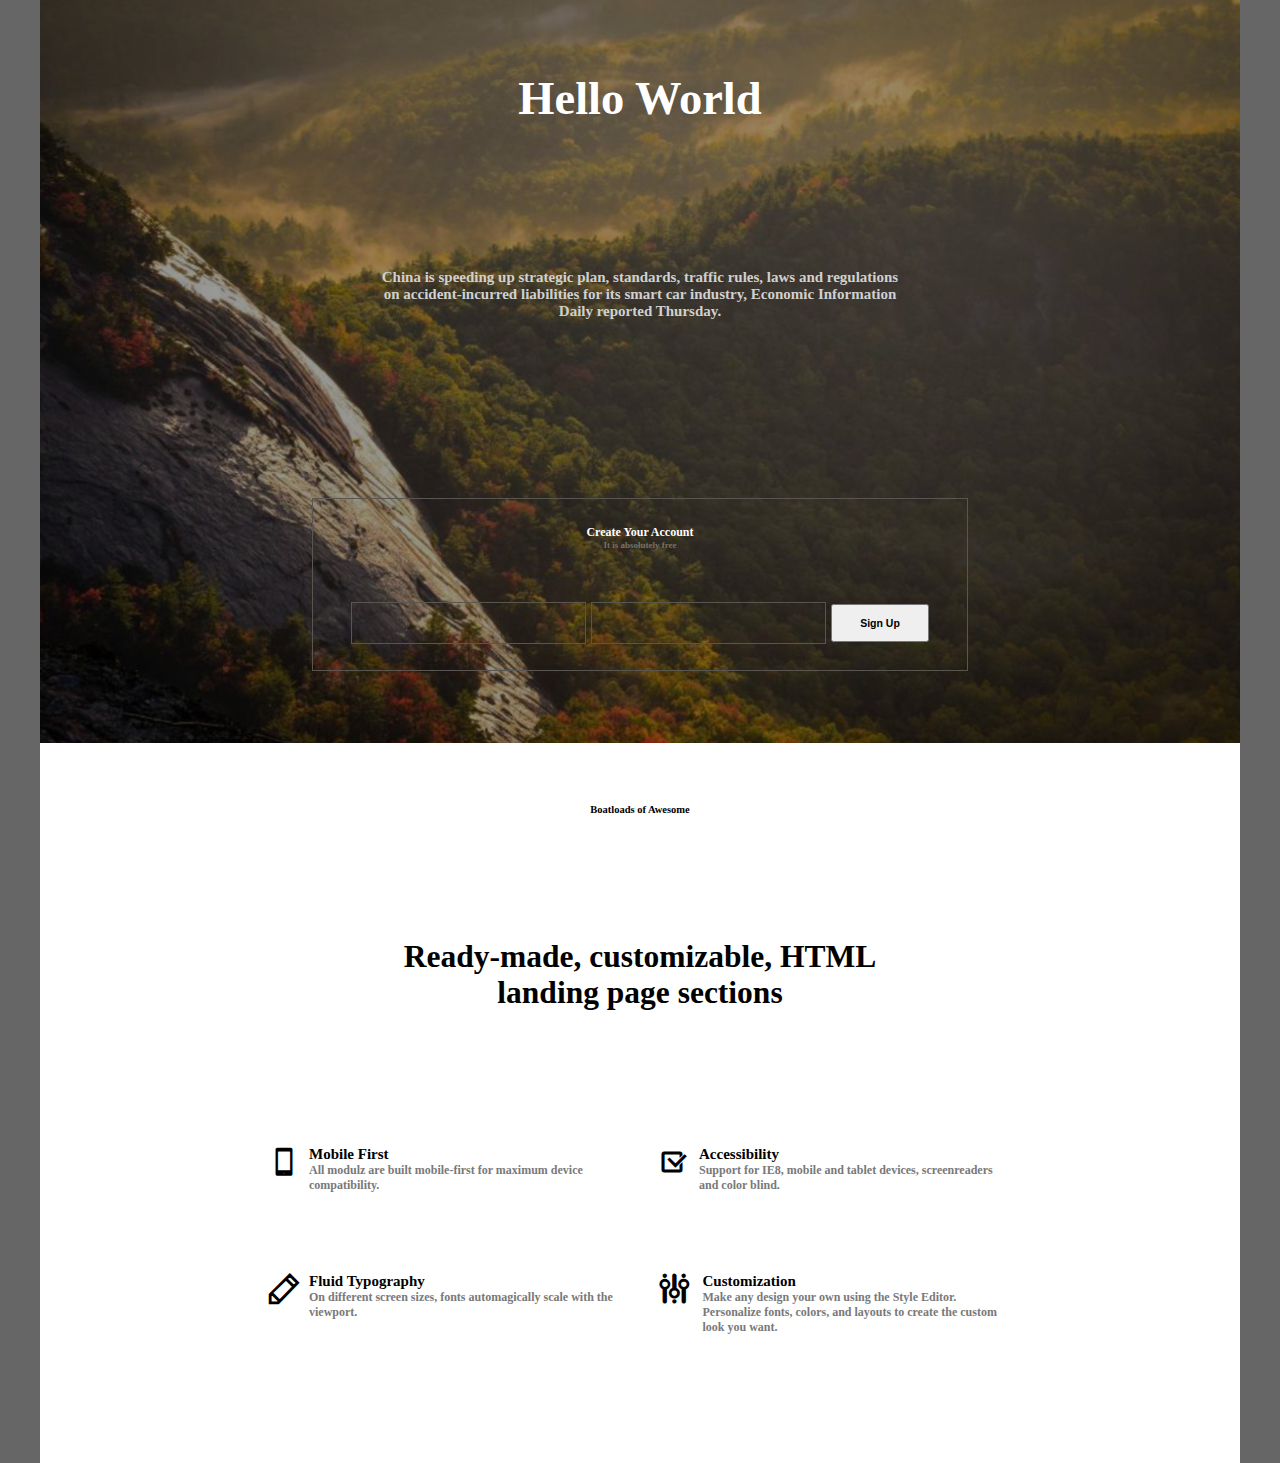
==== index.html @ e40178c2 "完成第二板块" ====
<!DOCTYPE html>
<html lang="en">
  <head>
    <meta charset="UTF-8" />
    <meta name="viewport" content="width=device-width, initial-scale=1.0" />
    <title>Document</title>
    <link rel="stylesheet" href="./css/index.css" />
    <link rel="stylesheet" href="./css/iconfont.css" />
  </head>
  <body>
    <div class="head">
      <img src="./img/head.png" alt="" />
      <section>
        <h4>Hello World</h4>
        <p>
          China is speeding up strategic plan, standards, traffic rules, laws
          and regulations on accident-incurred liabilities for its smart car
          industry, Economic Information Daily reported Thursday.
        </p>
        <div class="account">
          <div class="title">
            <h5>Create Your Account</h5>
            <h6>It is absolutely free</h6>
          </div>
          <form action="">
            <input type="text" />
            <input type="text" />
            <input type="submit" value="Sign Up" />
          </form>
        </div>
      </section>
    </div>
    <div class="show">
      <h4>Boatloads of Awesome</h4>
      <p>Ready-made, customizable, HTML landing page sections</p>
      <div class="bar">
        <div class="box">
          <span class="iconfont icon-iphone"></span>
          <div class="desc">
            <h4>Mobile First</h4>
            <p>
              All modulz are built mobile-first for maximum device
              compatibility.
            </p>
          </div>
        </div>
        <div class="box">
          <span class="iconfont icon-Checksquare"></span>
          <div class="desc">
            <h4>Accessibility</h4>
            <p>
              Support for IE8, mobile and tablet devices, screenreaders and
              color blind.
            </p>
          </div>
        </div>
        <div class="box">
          <span class="iconfont icon-Pencil"></span>
          <div class="desc">
            <h4>Fluid Typography</h4>
            <p>
              On different screen sizes, fonts automagically scale with the
              viewport.
            </p>
          </div>
        </div>
        <div class="box">
          <span class="iconfont icon-settings2"></span>
          <div class="desc">
            <h4>Customization</h4>
            <p>
              Make any design your own using the Style Editor. Personalize
              fonts, colors, and layouts to create the custom look you want.
            </p>
          </div>
        </div>
      </div>
    </div>
  </body>
</html>
---- css/index.css ----
*{
    margin: 0;
    padding: 0;
}
body{
    background-color: #666;
    font-weight: 700;
}
.head{
    position: relative;
    width: 1200px;
    height: 742.5px;
    margin: 0 auto;
}
.head img {
    width: 100%;
    height: 100%;
}
.head::after { 
position: absolute;
content: '';
display: block;
top: 0;
left: 0;
width: 100%;
height: 100%;
background-color: rgba(0,0,0,.4);
} 
.head section{
    z-index: 1;
    position: absolute;
    display: flex;
    width: 100%;
    height: 100%;
    left: 0;
    top: 0;
    flex-direction: column;
    justify-content: space-around;
    align-items: center;
}
.head h4{
    font-size: 46.5px;
    /* font-weight: 300; */
    color: white;
}
.head section p{
    width:  calc(712px*1200/1600);
    height: calc(113px*1200/1600);
    font-size: calc(20px*1200/1600);
    color: #d0d0cf;
    margin: 0 auto;
    text-align: center;
}
.head section .account{
    display: flex;
    width: calc(872px*1200/1600);
    height: calc(228px*1200/1600);
    border: 1px solid #595652;
    flex-direction: column;
    justify-content: space-around;
    align-items: center;
}
.head section .account .title h5{
    /* font-weight: 300; */
    color: #fff;
    font-size: calc(16px*1200/1600);
}
.head section .account .title h6{
    /* font-weight: 300; */
    color: #777368;
    font-size: calc(12px*1200/1600);
    text-align: center;
}
.head section .account form {
    display: flex;
    height: calc(54px*1200/1600);
    width: calc(770px*1200/1600);
    justify-content: space-between;
    align-items: center;
}
.head section .account form input[type="text"]{
    outline: none;
    height: 100%;
    background-color: transparent;
    width: calc(290px*1200/1600);
    border: 1px solid #59554f;
    color:#59554f;
    padding-left: calc(20px*1200/1600);
    font-size: calc(14px*1200/1600);
    font-weight: 700;
}
.head section .account form input[type="text"]:focus{
    color: #fff;
}
.head section .account form input[type="submit"]{
    width: calc(130px*1200/1600);
    height: calc(50px*1200/1600);
    font-size: calc(14px*1200/1600);
    font-weight: 700;
}
.show{
    display: flex;
    width: 1200px;
    height: 720px;
    background-color: #fff;
    margin: 0 auto;
    flex-direction: column;
    justify-content: space-around;
    align-items: center;
}
.show  h4{
    font-size: calc(14px*1200/1600);
}
.show >p{
    width: calc(730px*1200/1600);
    height: calc(110px*1200/1600);
    font-size: calc(42px*1200/1600);
    text-align: center;
}
.show .bar{
    display: flex;
    width: calc(1040px*1200/1600);
    height: calc(340px*1200/1600);
    margin: 0 auto;
    flex-wrap: wrap;
    align-content: flex-end;
}
.show .bar .box{
    display: flex;
    vertical-align: bottom;
    width: 50%;
    height: 50%;
    flex-direction: row;
    justify-content: center;
}
.show .bar .box .iconfont{
    font-size: 30px;
}
.show .bar .box .desc{
    margin-left: 10px;
    width: 80%;
}
.show .bar .box .desc h4{
    font-size: calc(20px*1200/1600);
}
.show .bar .box .desc p{
    font-size: calc(16px*1200/1600);
    color:#797979;
}
---- css/iconfont.css ----
@font-face {font-family: "iconfont";
  src: url('iconfont.eot?t=1606390742501'); /* IE9 */
  src: url('iconfont.eot?t=1606390742501#iefix') format('embedded-opentype'), /* IE6-IE8 */
  url('[data-uri]') format('woff2'),
  url('iconfont.woff?t=1606390742501') format('woff'),
  url('iconfont.ttf?t=1606390742501') format('truetype'), /* chrome, firefox, opera, Safari, Android, iOS 4.2+ */
  url('iconfont.svg?t=1606390742501#iconfont') format('svg'); /* iOS 4.1- */
}

.iconfont {
  font-family: "iconfont" !important;
  font-size: 16px;
  font-style: normal;
  -webkit-font-smoothing: antialiased;
  -moz-osx-font-smoothing: grayscale;
}

.icon-settings2:before {
  content: "\e63f";
}

.icon-iphone:before {
  content: "\e674";
}

.icon-Checksquare:before {
  content: "\e664";
}

.icon-Pencil:before {
  content: "\e658";
}
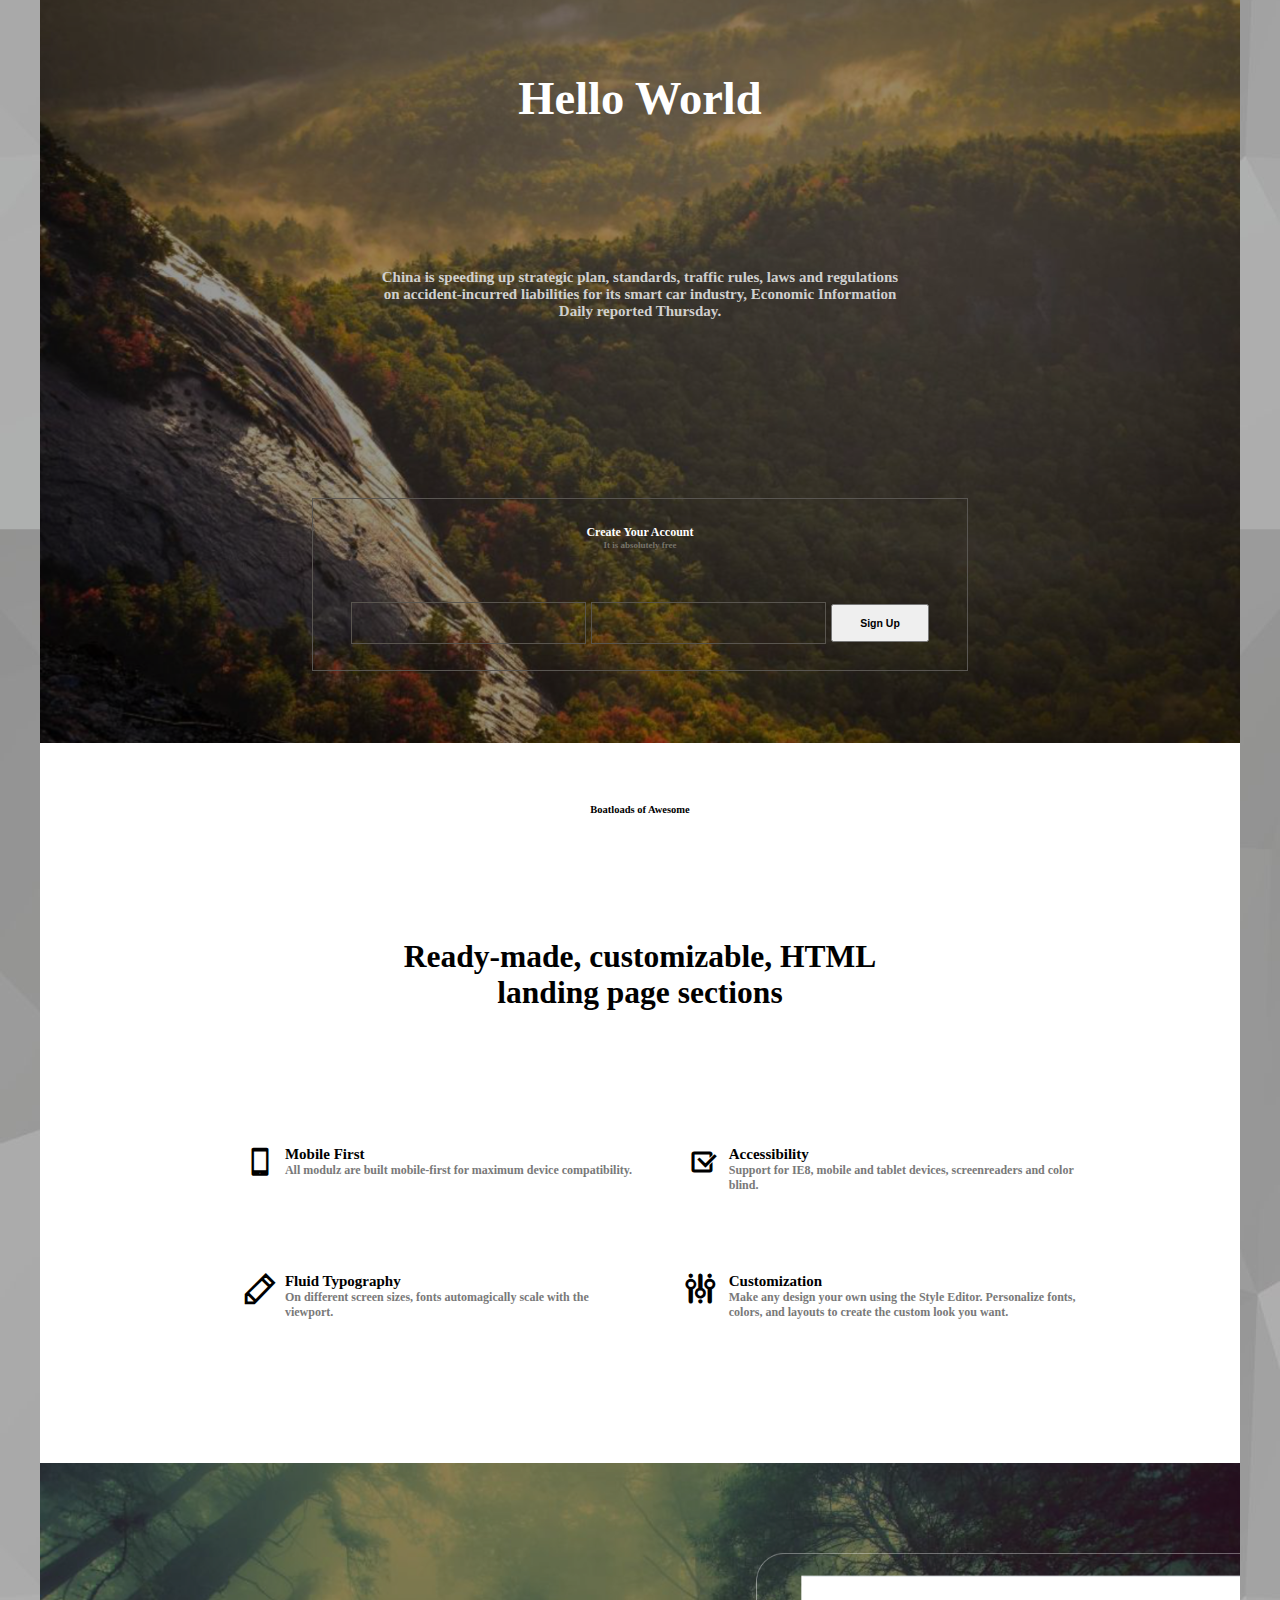
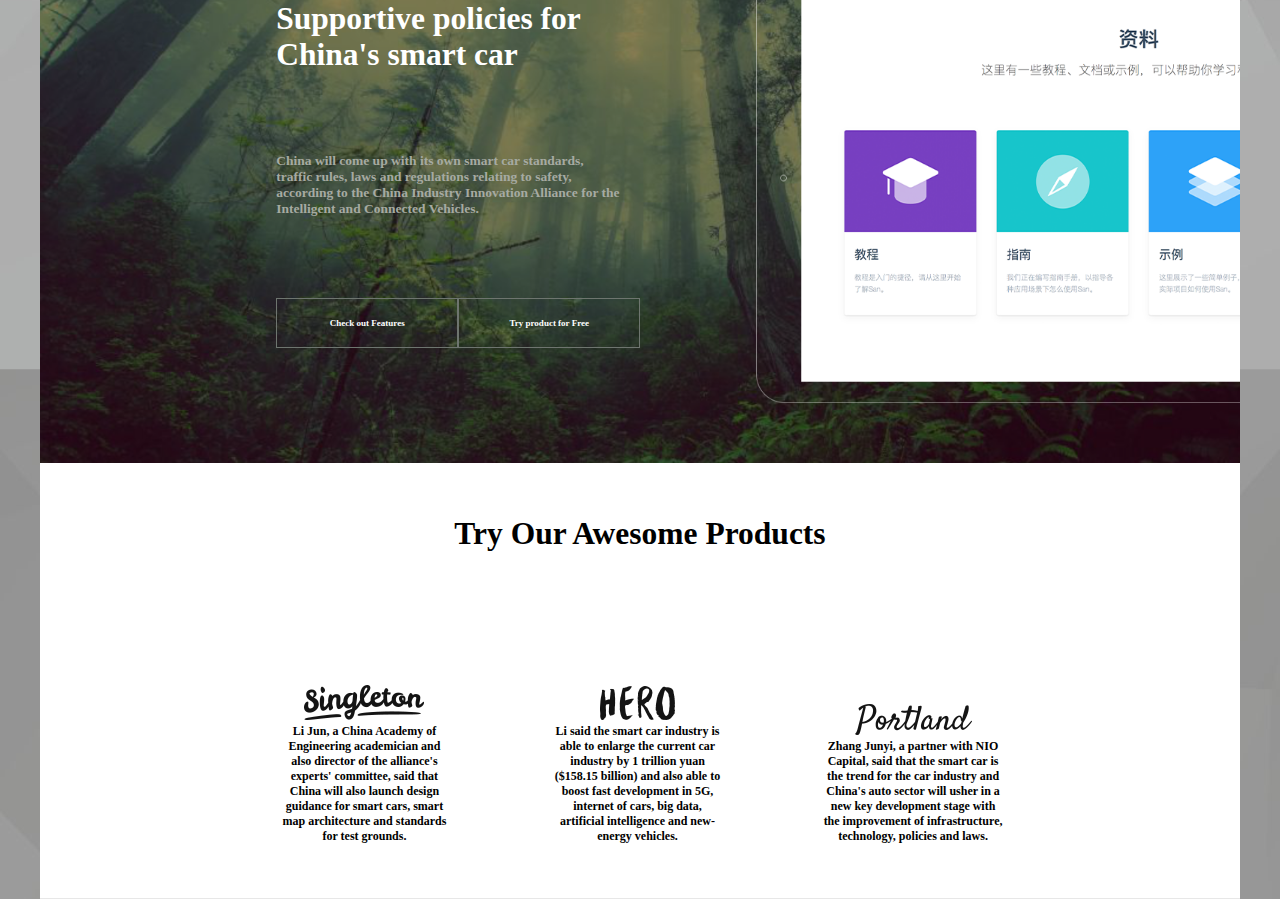
==== commit 6cdb37fe: "项目进行到了第二天" ====
--- a/index.html
+++ b/index.html
@@ -76,5 +76,54 @@
         </div>
       </div>
     </div>
+    <div class="support">
+      <img src="./img/图层2.png" alt="" />
+      <section>
+        <p>Supportive policies for China's smart car</p>
+        <p>
+          China will come up with its own smart car standards, traffic rules,
+          laws and regulations relating to safety, according to the China
+          Industry Innovation Alliance for the Intelligent and Connected
+          Vehicles.
+        </p>
+        <div class="box">
+          <a href="#">Check out Features</a>
+          <a href="#">Try product for Free</a>
+        </div>
+      </section>
+      <img src="./img/Screen.png" alt="" />
+    </div>
+    <div class="try">
+      <h5>Try Our Awesome Products</h5>
+      <div class="box">
+        <div class="items">
+          <div class="header"><img src="./img/Singleton.png" alt="" /></div>
+          <p>
+            Li Jun, a China Academy of Engineering academician and also director
+            of the alliance's experts' committee, said that China will also
+            launch design guidance for smart cars, smart map architecture and
+            standards for test grounds.
+          </p>
+        </div>
+        <div class="items">
+          <div class="header"><img src="./img/Hero.png" alt="" /></div>
+          <p>
+            Li said the smart car industry is able to enlarge the current car
+            industry by 1 trillion yuan ($158.15 billion) and also able to boost
+            fast development in 5G, internet of cars, big data, artificial
+            intelligence and new-energy vehicles.
+          </p>
+        </div>
+        <div class="items">
+          <div class="header"><img src="./img/Portland.png" alt="" /></div>
+          <p>
+            Zhang Junyi, a partner with NIO Capital, said that the smart car is
+            the trend for the car industry and China's auto sector will usher in
+            a new key development stage with the improvement of infrastructure,
+            technology, policies and laws.
+          </p>
+        </div>
+      </div>
+    </div>
   </body>
 </html>
--- a/css/index.css
+++ b/css/index.css
@@ -5,6 +5,9 @@
 body{
     background-color: #666;
     font-weight: 700;
+    background-image: url(./../img/timg.jpg);
+    background-position: center center;
+    background-repeat: repeat-y;
 }
 .head{
     position: relative;
@@ -88,6 +91,7 @@
     padding-left: calc(20px*1200/1600);
     font-size: calc(14px*1200/1600);
     font-weight: 700;
+    transition: all .4s;
 }
 .head section .account form input[type="text"]:focus{
     color: #fff;
@@ -119,7 +123,7 @@
 }
 .show .bar{
     display: flex;
-    width: calc(1040px*1200/1600);
+    width: 887.75px;
     height: calc(340px*1200/1600);
     margin: 0 auto;
     flex-wrap: wrap;
@@ -131,7 +135,7 @@
     width: 50%;
     height: 50%;
     flex-direction: row;
-    justify-content: center;
+    justify-content: flex-end;
 }
 .show .bar .box .iconfont{
     font-size: 30px;
@@ -146,4 +150,109 @@
 .show .bar .box .desc p{
     font-size: calc(16px*1200/1600);
     color:#797979;
+}
+.support::before{
+    content: '';
+    display: block;
+    position: absolute;
+    left: 0;
+    top: 0;
+    width: 100%;
+    height: 100%;
+    background-color: rgba(0, 0, 0, .4);
+}
+.support{
+    position: relative;
+    width: 1200px;
+    margin: 0 auto;
+}
+.support img{
+    vertical-align: top;
+    width: 100%;
+    height: 100%;
+}
+.support section{
+    position: absolute;
+    height: calc(460px*1200/1600);
+    left: calc(315px*1200/1600);
+    top: calc(185px*1200/1600);
+    display: flex;
+    flex-direction: column;
+    justify-content: space-between;
+}
+.support section p{
+    width: calc(460px*1200/1600);
+}
+.support section p:first-child{
+    font-size: calc(42px*1200/1600);
+    color: #fff;
+}
+.support section p:nth-child(2){
+    font-size: calc(18px*1200/1600);
+    color:#a6aaa2;
+}
+.support section .box{
+    display: flex;
+    width: calc(500px*1200/1600);
+    height: calc(65px*1200/1600);
+}
+.support section .box a{
+    width: calc(240px*1200/1600);
+    height: calc(65px*1200/1600);
+    line-height: calc(65px*1200/1600);
+    text-decoration: none;
+    color: #fff;
+    font-size: calc(12px*1200/1600);
+    text-align: center;
+    border: 1px solid #6e756f;
+    transition: all .3s;
+}
+.support section .box a:hover{
+    color: #000;
+    background-color: #fff;
+}
+.support img:last-child{
+    vertical-align: center;
+    width: calc(645px*1200/1600);
+    height: calc(600px*1200/1600);
+    position: absolute;
+    top: calc(90px);
+    right: 0;
+}
+.try{
+    display: flex;
+    flex-direction: column;
+    justify-content: center;
+    align-items: center;
+    width: 1200px;
+    height: calc(580px*1200/1600);
+    background-color: #fff;
+    margin: 0 auto;
+    border-bottom: 1px solid #e7e7e7;
+}
+/* 1030 523 */
+/* .try section{
+    width: calc(1030px*1200/1600);
+    height: calc(523px*1200/1600);
+    display: flex;
+    flex-direction: column;
+    justify-content: space-between;
+    align-items: center;
+}*/
+.try h5{
+    font-size: calc(42px*1200/1600);
+    text-align: center;
+} 
+.try .box{
+    display: flex;
+    width: calc(1100px*1200/1600);
+    height: calc(390px*1200/1600);
+    flex-direction: row;
+    justify-content: space-between;
+    align-items: flex-end;
+}
+.try .box .items{
+    text-align: center;
+    font-size: calc(16px*1200/1600);
+    margin: 0 50px;
 }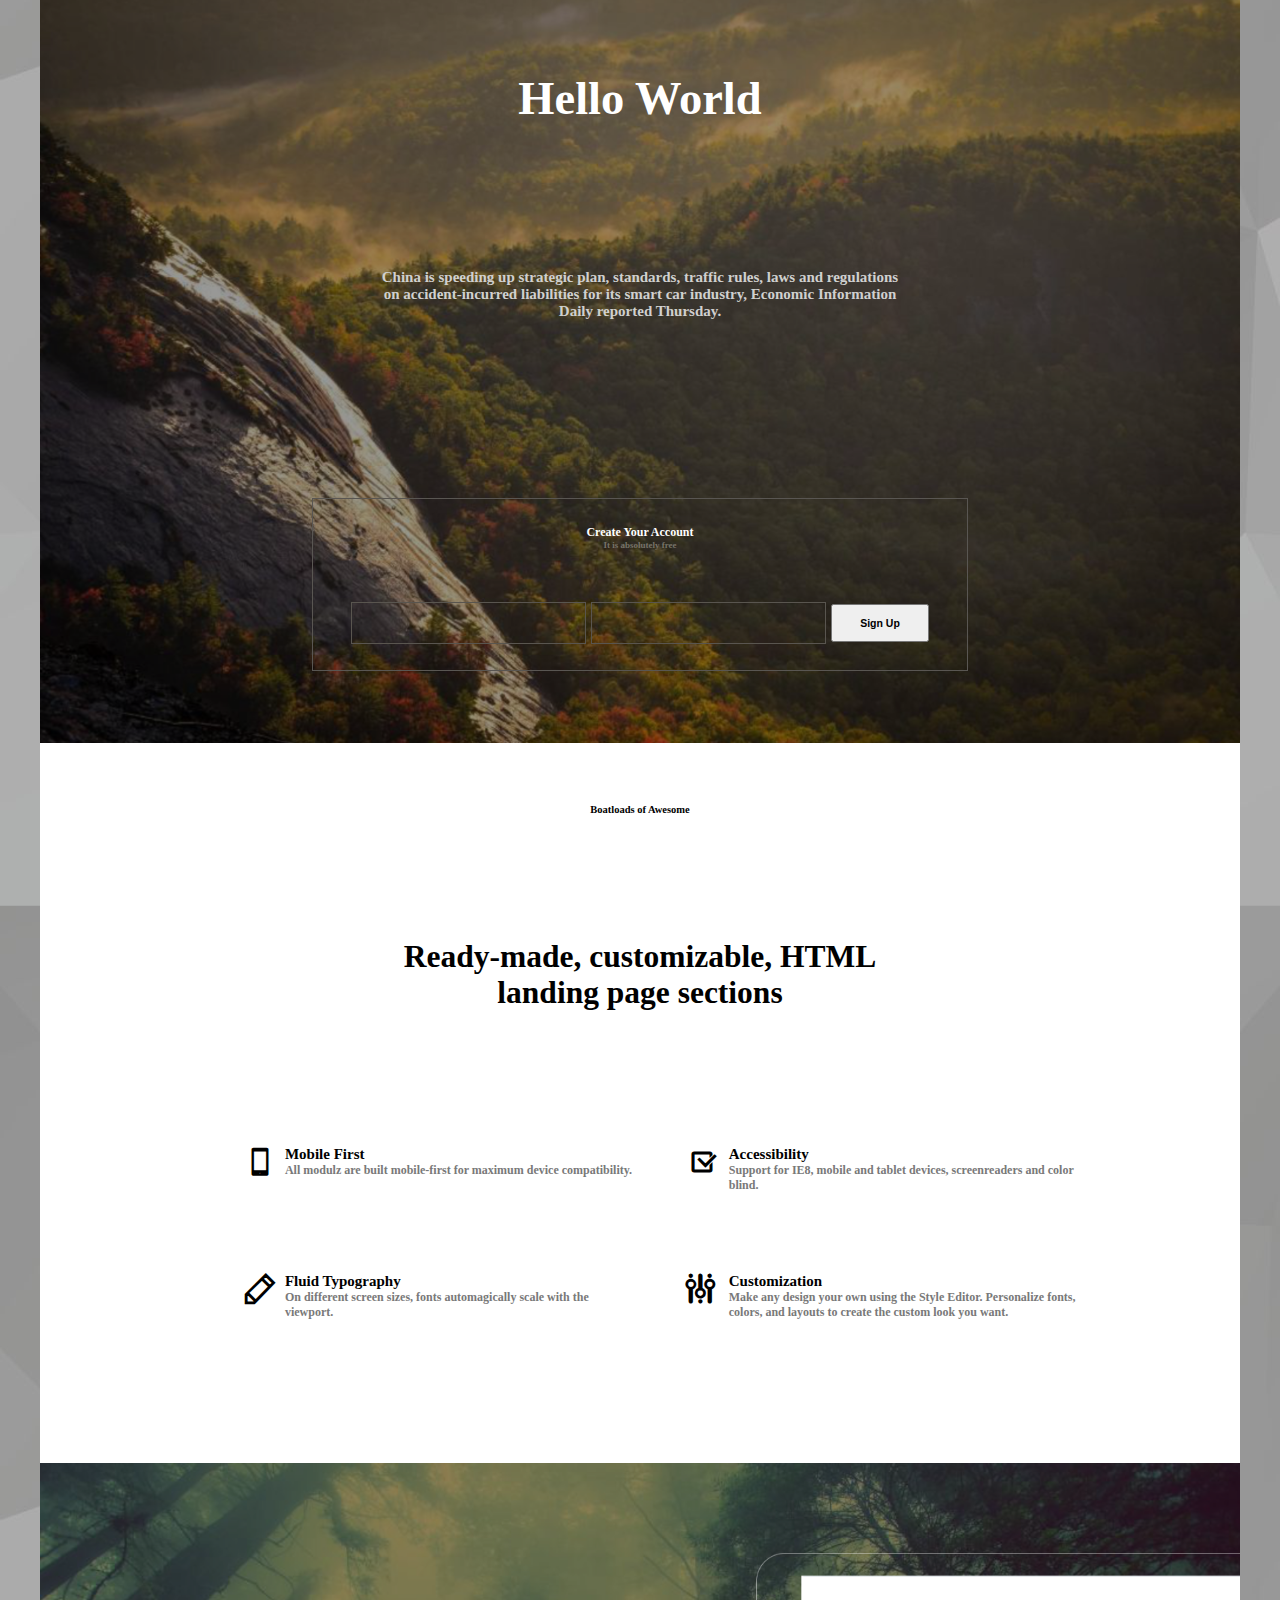
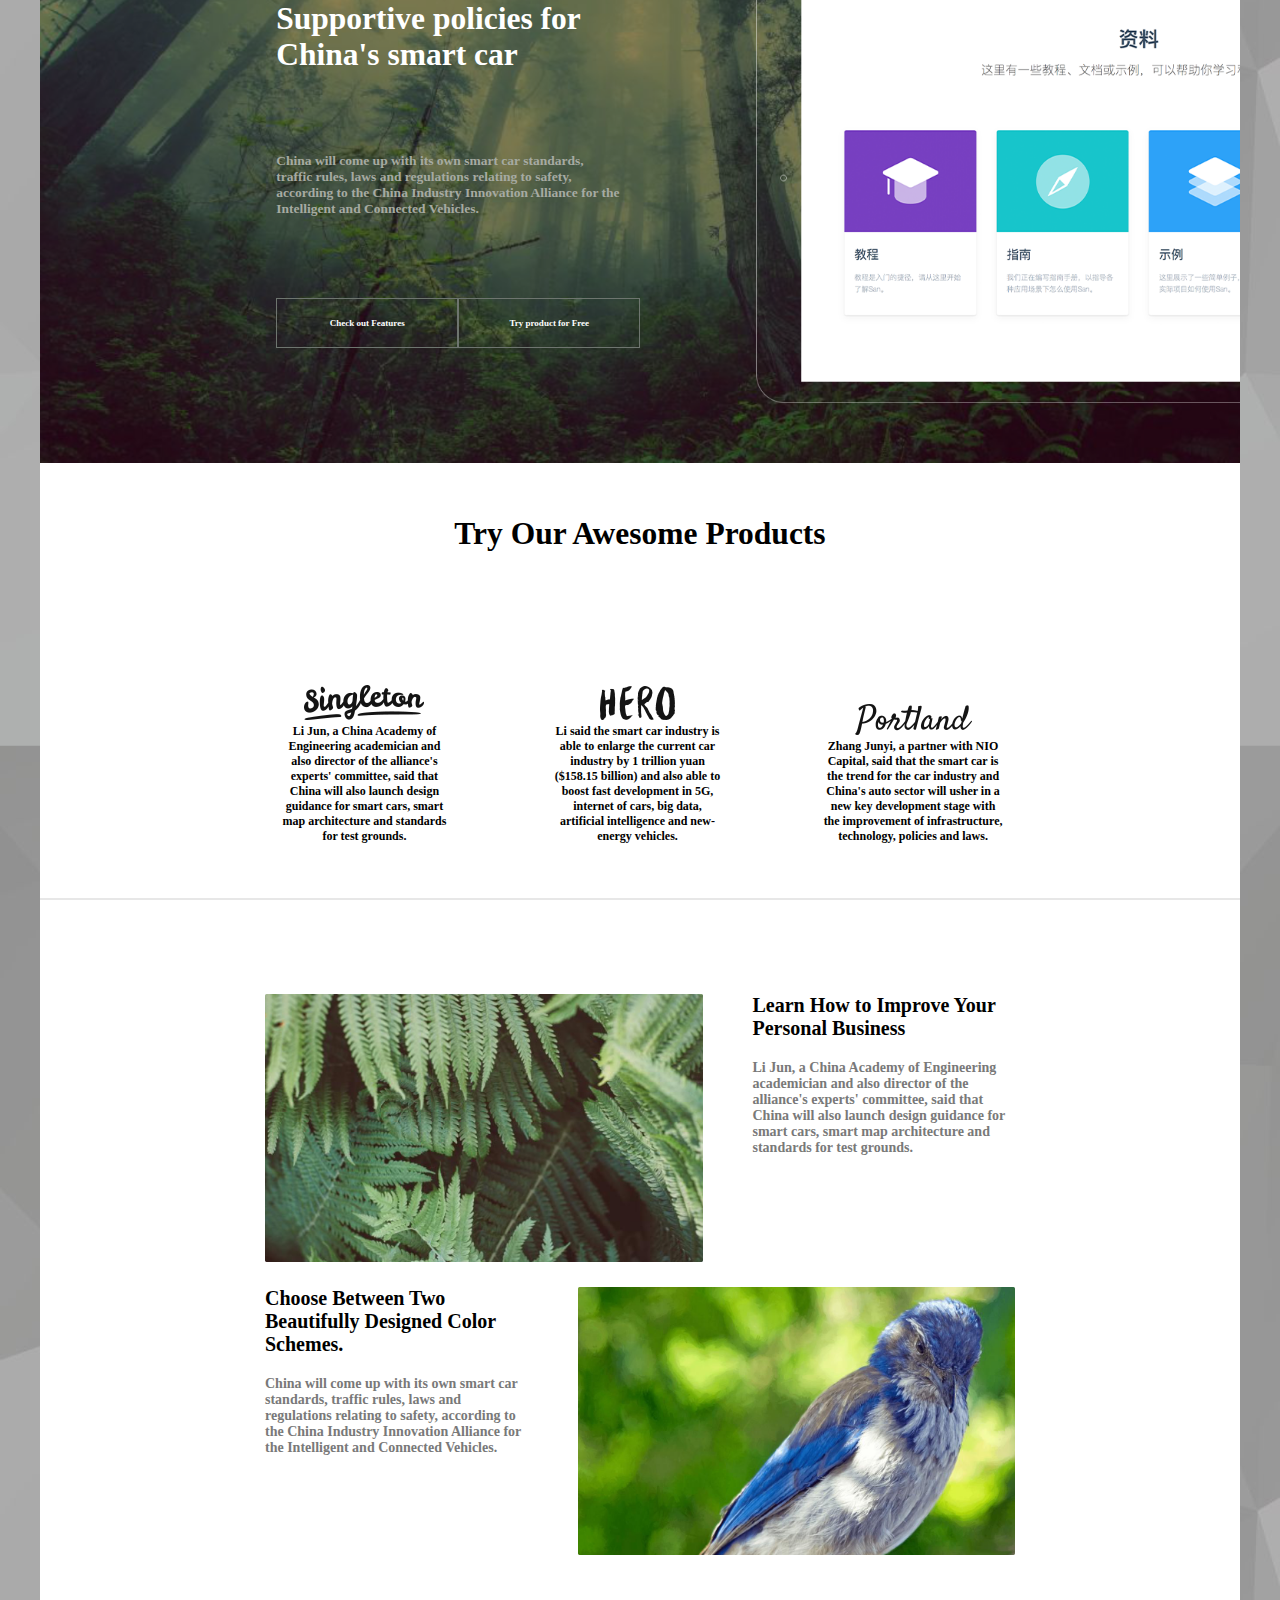
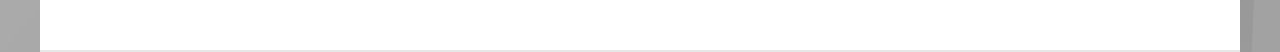
==== commit ff440c88: "Awesome crew" ====
--- a/index.html
+++ b/index.html
@@ -125,5 +125,37 @@
         </div>
       </div>
     </div>
+    <div class="photos">
+      <div class="main">
+        <section>
+          <div class="ph">
+            <img src="./img/图层3.png" alt="" />
+          </div>
+          <div class="box">
+            <h4>Learn How to Improve Your Personal Business</h4>
+            <p>
+              Li Jun, a China Academy of Engineering academician and also
+              director of the alliance's experts' committee, said that China
+              will also launch design guidance for smart cars, smart map
+              architecture and standards for test grounds.
+            </p>
+          </div>
+        </section>
+        <section>
+          <div class="ph">
+            <img src="./img/图层4.png" alt="" />
+          </div>
+          <div class="box">
+            <h4>Choose Between Two Beautifully Designed Color Schemes.</h4>
+            <p>
+              China will come up with its own smart car standards, traffic
+              rules, laws and regulations relating to safety, according to the
+              China Industry Innovation Alliance for the Intelligent and
+              Connected Vehicles.
+            </p>
+          </div>
+        </section>
+      </div>
+    </div>
   </body>
 </html>
--- a/css/index.css
+++ b/css/index.css
@@ -228,7 +228,7 @@
     height: calc(580px*1200/1600);
     background-color: #fff;
     margin: 0 auto;
-    border-bottom: 1px solid #e7e7e7;
+    /* border-bottom: 1px solid #e7e7e7; */
 }
 /* 1030 523 */
 /* .try section{
@@ -255,4 +255,54 @@
     text-align: center;
     font-size: calc(16px*1200/1600);
     margin: 0 50px;
-}+}
+.photos{
+    display: flex;
+    width: 1200px;
+    height: calc(1000px*1200/1600);
+    background-color: #fff;
+    margin: 0 auto;
+    /* border: 1px solid #e7e7e7; */
+    border-top: 2px solid #e7e7e7;
+    border-bottom: 2px solid #e7e7e7;
+    justify-content: center;
+    align-items: center;
+}
+/* 1000 782 */
+.photos .main{
+    display: flex;
+    width: calc(1000px*1200/1600);
+    height: calc(782px*1200/1600);
+    flex-direction: column;
+    justify-content: space-around;
+}
+.photos .main section{
+    display: flex;
+    justify-content: space-between;
+}
+.photos .main section .ph{
+    flex: 5;
+}
+.photos .main section:nth-child(1) .box{
+    margin-left: 50px;
+}
+.photos .main section .box h4{
+    font-size: 20px;
+}
+.photos .main section .box p{
+    margin-top: 20px;
+    font-size: 14px;
+    color: #797979;
+}
+.photos .main section:nth-child(2) .box{
+    margin-right: 50px;
+    order: -1;
+}
+.photos .main section .box{
+    flex: 3;
+}
+.photos .main section img{
+    vertical-align: top;
+    width: 100%;
+    height: 100%;
+}
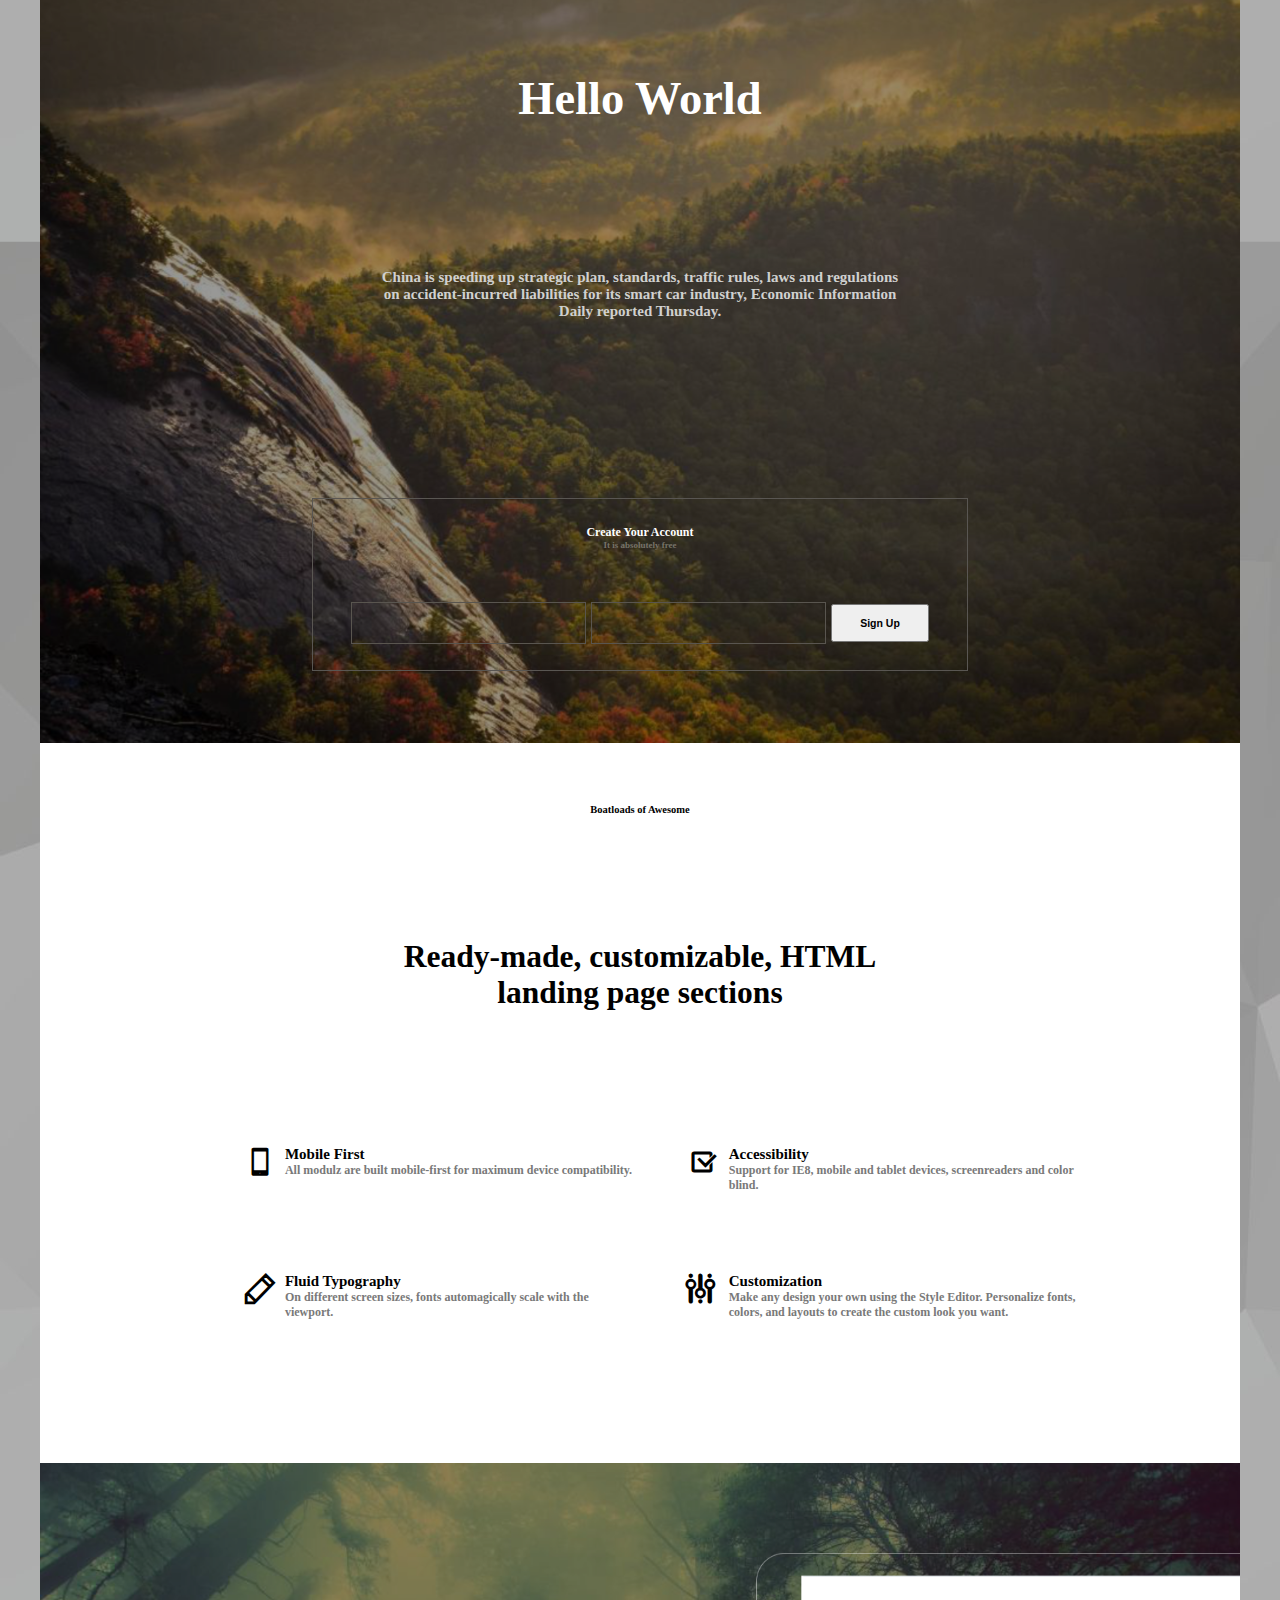
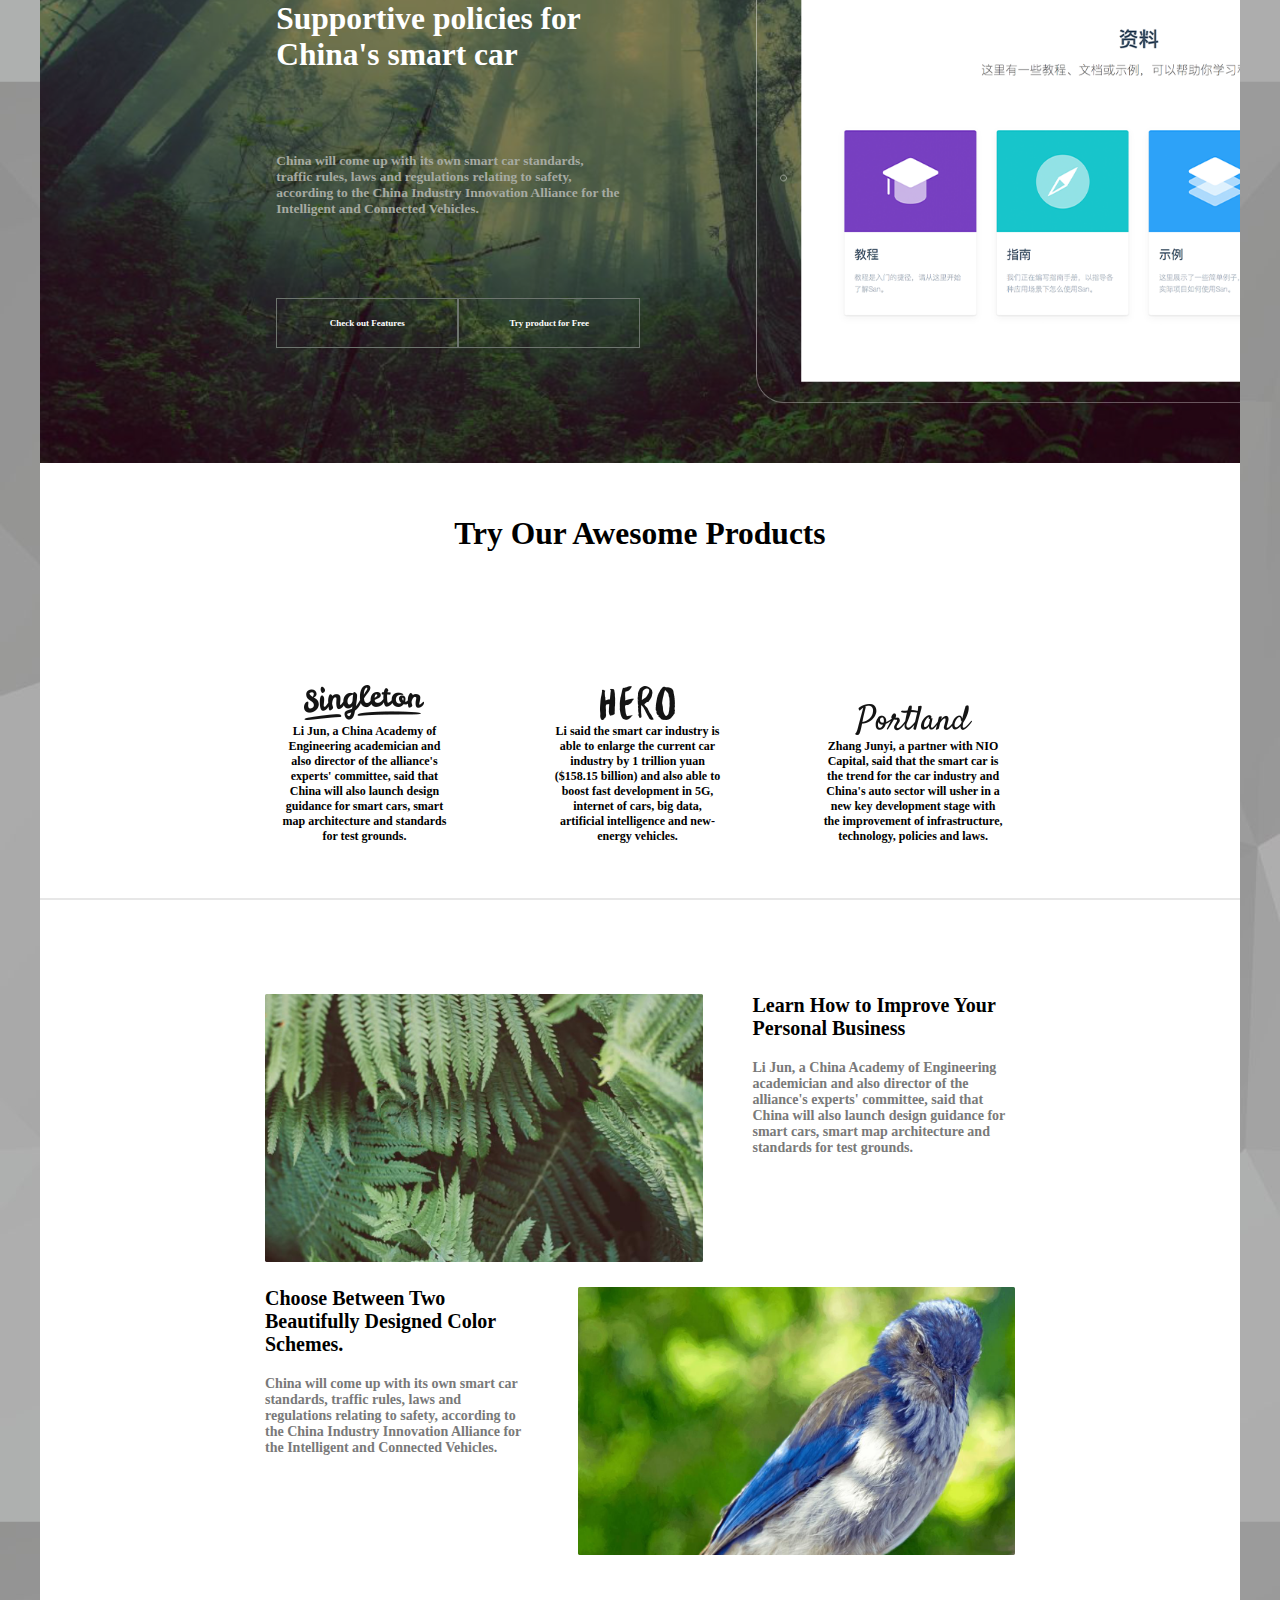
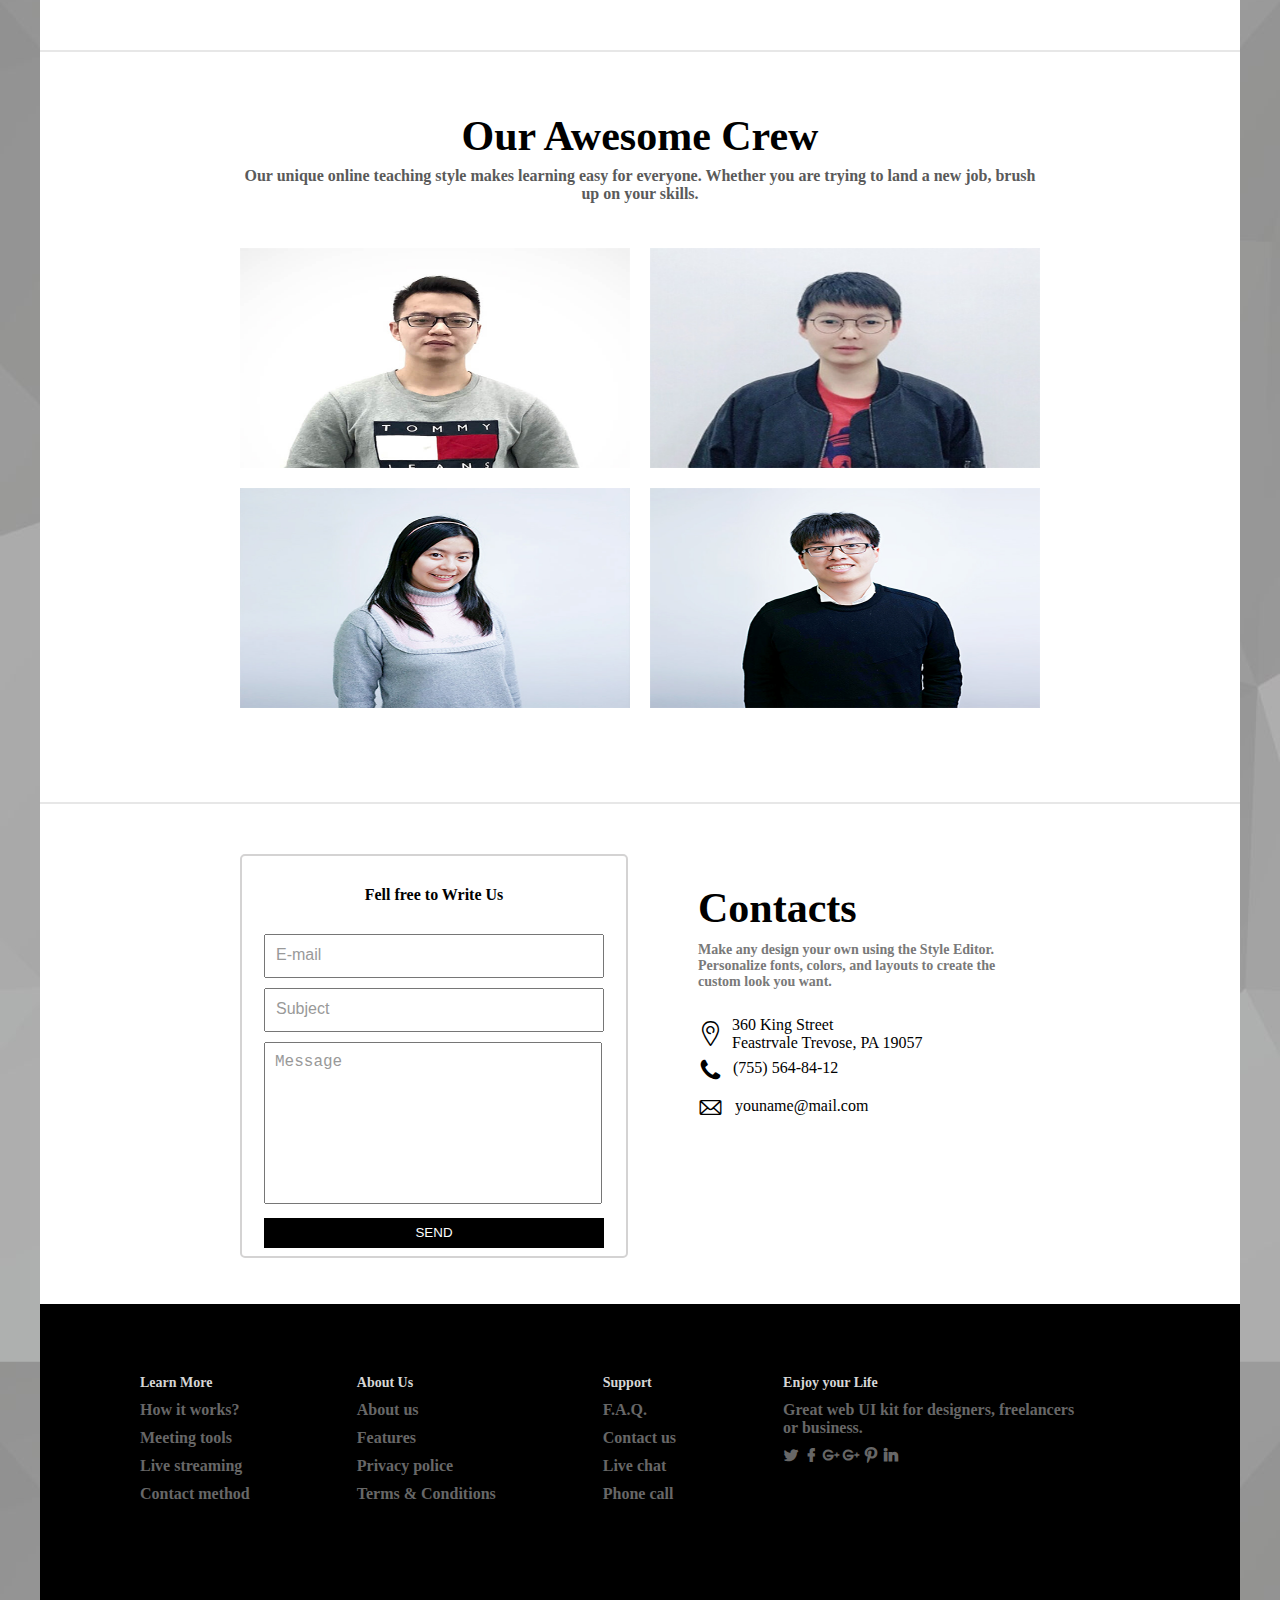
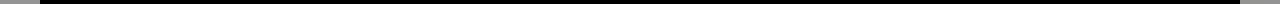
==== commit 55ca03f5: "除字体外全部完成" ====
--- a/index.html
+++ b/index.html
@@ -157,5 +157,192 @@
         </section>
       </div>
     </div>
+    <div class="awesome">
+      <div class="box">
+        <h4>Our Awesome Crew</h4>
+        <p>
+          Our unique online teaching style makes learning easy for everyone.
+          Whether you are trying to land a new job, brush up on your skills.
+        </p>
+      </div>
+      <div class="show_photo">
+        <div>
+          <div class="mask">
+            <h4>Ethan Dutton</h4>
+            <p>Senior Visual Designer</p>
+            <div class="box">
+              <div>
+                <a href="#">
+                  <i class="iconfont icon-facebook"></i>
+                </a>
+              </div>
+              <div>
+                <a href="#">
+                  <i class="iconfont icon-twitter"></i>
+                </a>
+              </div>
+              <div>
+                <a href="#">
+                  <i class="iconfont icon-instagram"></i>
+                </a>
+              </div>
+            </div>
+          </div>
+          <img src="./img/张思远大.png" alt="" />
+        </div>
+        <div>
+          <div class="mask">
+            <h4>Ethan Dutton</h4>
+            <p>Senior Visual Designer</p>
+            <div class="box">
+              <div>
+                <a href="#">
+                  <i class="iconfont icon-facebook"></i>
+                </a>
+              </div>
+              <div>
+                <a href="#">
+                  <i class="iconfont icon-twitter"></i>
+                </a>
+              </div>
+              <div>
+                <a href="#">
+                  <i class="iconfont icon-instagram"></i>
+                </a>
+              </div>
+            </div>
+          </div>
+          <img src="./img/2.png" alt="" />
+        </div>
+        <div>
+          <div class="mask">
+            <h4>Ethan Dutton</h4>
+            <p>Senior Visual Designer</p>
+            <div class="box">
+              <div>
+                <a href="#">
+                  <i class="iconfont icon-facebook"></i>
+                </a>
+              </div>
+              <div>
+                <a href="#">
+                  <i class="iconfont icon-twitter"></i>
+                </a>
+              </div>
+              <div>
+                <a href="#">
+                  <i class="iconfont icon-instagram"></i>
+                </a>
+              </div>
+            </div>
+          </div>
+          <img src="./img/3.png" alt="" />
+        </div>
+        <div>
+          <div class="mask">
+            <h4>Ethan Dutton</h4>
+            <p>Senior Visual Designer</p>
+            <div class="box">
+              <div>
+                <a href="#">
+                  <i class="iconfont icon-facebook"></i>
+                </a>
+              </div>
+              <div>
+                <a href="#">
+                  <i class="iconfont icon-twitter"></i>
+                </a>
+              </div>
+              <div>
+                <a href="#">
+                  <i class="iconfont icon-instagram"></i>
+                </a>
+              </div>
+            </div>
+          </div>
+          <img src="./img/沈大师大_meitu_3.png" alt="" />
+        </div>
+      </div>
+    </div>
+    <div class="comment">
+      <div class="main">
+        <div class="write">
+          <div class="inner">
+            <p>Fell free to Write Us</p>
+            <form action="">
+              <input type="text" placeholder="E-mail" />
+              <input type="text" placeholder="Subject" />
+              <textarea
+                name=""
+                id=""
+                cols="5"
+                rows="10"
+                placeholder="Message"
+              ></textarea>
+              <input type="submit" value="SEND" />
+            </form>
+          </div>
+        </div>
+        <div class="contacts">
+          <h4>Contacts</h4>
+          <p>
+            Make any design your own using the Style Editor. Personalize fonts,
+            colors, and layouts to create the custom look you want.
+          </p>
+          <div>
+            <i class="iconfont icon-map"></i>
+            <span>
+              360 King Street <br />
+              Feastrvale Trevose, PA 19057
+            </span>
+          </div>
+          <div>
+            <i class="iconfont icon-phone"></i>
+            <span>(755) 564-84-12</span>
+          </div>
+          <div>
+            <i class="iconfont icon-mail"></i>
+            <span>youname@mail.com</span>
+          </div>
+        </div>
+      </div>
+    </div>
+    <div class="end">
+      <div class="main">
+        <dl>
+          <dt>Learn More</dt>
+          <dd><a href="#">How it works?</a></dd>
+          <dd><a href="#">Meeting tools</a></dd>
+          <dd><a href="#">Live streaming</a></dd>
+          <dd><a href="#">Contact method</a></dd>
+        </dl>
+        <dl>
+          <dt>About Us</dt>
+          <dd><a href="#">About us</a></dd>
+          <dd><a href="#">Features</a></dd>
+          <dd><a href="#">Privacy police</a></dd>
+          <dd><a href="#">Terms & Conditions</a></dd>
+        </dl>
+        <dl>
+          <dt>Support</dt>
+          <dd><a href="#">F.A.Q.</a></dd>
+          <dd><a href="#">Contact us</a></dd>
+          <dd><a href="#">Live chat</a></dd>
+          <dd><a href="#">Phone call</a></dd>
+        </dl>
+        <dl>
+          <dt>Enjoy your Life</dt>
+          <dd>Great web UI kit for designers, freelancers or business.</dd>
+          <dd>
+            <i class="iconfont icon-twitter"></i>
+            <i class="iconfont icon-facebook"></i>
+            <i class="iconfont icon-google"></i>
+            <i class="iconfont icon-google"></i>
+            <i class="iconfont icon-PinterestIcon"></i>
+            <i class="iconfont icon-linkedin"></i>
+          </dd>
+        </dl>
+      </div>
+    </div>
   </body>
 </html>
--- a/css/index.css
+++ b/css/index.css
@@ -2,6 +2,20 @@
     margin: 0;
     padding: 0;
 }
+::-webkit-input-placeholder { /* WebKit browsers */
+    color: #999;
+    font-size: 16px;
+  }
+  
+  ::-moz-placeholder { /* Mozilla Firefox 19+ */
+    color: #999;
+    font-size: 16px;
+  }
+  
+  :-ms-input-placeholder { /* Internet Explorer 10+ */
+    color: #999;
+    font-size: 16px;
+  }
 body{
     background-color: #666;
     font-weight: 700;
@@ -306,3 +320,240 @@
     width: 100%;
     height: 100%;
 }
+.awesome{
+    width: 1200px;
+    height: calc(1000px*1200/1600);
+    margin: 0 auto;
+    background-color: #fff;
+    overflow: hidden;
+    border-bottom: 2px solid #e7e7e7;
+}
+.awesome .box{
+    margin-top: calc(80px*1200/1600);
+    margin-bottom: calc(60px*1200/1600);
+    text-align: center;
+}
+.awesome .box h4{
+    font-size: 42px;
+    margin-bottom: calc(10px*1200/1600);
+}
+.awesome .box p{
+    color: #5a5a5a;
+    width: 800px;
+    margin: 0 auto;
+}
+.awesome .show_photo{
+    width: 800px;
+    height: 600px;
+    margin: 0 auto;
+}
+.awesome .show_photo div{
+    position: relative;
+    float: left;
+    width: 390px;
+    height: 220px;
+}
+.awesome .show_photo div:hover .mask{
+    display: block;
+}
+.awesome .show_photo img{
+    cursor: pointer;
+    width: 100%;
+    height: 100%;
+    vertical-align: middle;
+}
+.awesome .show_photo>div .mask{
+    cursor: pointer;
+    position: absolute;
+    content: "";
+    display: none;
+    width: 100%;
+    height: 100%;
+    background-color: rgba(0,0,0,.7);
+}
+.awesome .show_photo>div .mask h4{
+    margin-top: 70px;
+    text-align: center;
+    color: #fff;
+    margin-bottom: 10px;
+}
+.awesome .show_photo>div .mask p{
+    text-align: center;
+    font-size: 14px;
+    color: #adadad;
+}
+.awesome .show_photo>div .mask .box{
+    position: absolute;
+    left: 50%;
+    margin-top: 10px;
+    width: 200px;
+    height: 40px;
+    /* margin: 0 auto; */
+    margin-left: -100px;
+}
+.awesome .show_photo>div .mask .box a{
+    text-decoration: none;
+}
+.awesome .show_photo>div .mask .box div{
+    margin: 0;
+    height: 100%;
+    width: 40px;
+    border: 1px solid #797979;
+    border-radius: 50%;
+    text-align: center;
+    line-height: 40px;
+}
+.awesome .show_photo>div .mask .box >div:nth-child(1),
+.awesome .show_photo>div .mask .box >div:nth-child(2){
+    margin-right: 37px !important;
+}
+.awesome .show_photo>div .mask .box div i{
+    font-size: 34px;
+    color: #fff;
+}
+.awesome .show_photo div:nth-child(1),.awesome .show_photo div:nth-child(3){
+    margin-right: 20px;
+}
+.awesome .show_photo div:nth-child(2),.awesome .show_photo div:nth-child(4){
+    margin-bottom: 20px;
+}
+.comment{
+    width: 1200px;
+    height: 500px;
+    background-color: #fff;
+    margin: 0 auto;
+    overflow: hidden;
+}
+.comment .main{
+    width: 800px;
+    height: 400px;
+    margin: 50px auto 0;
+    /* background-color: pink; */
+}
+.comment .main .write{
+    float: left;
+    width: 48%;
+    height: 100%;
+}
+.comment .main .contacts{
+    float: left;
+    width: 40%;
+    height: 100%;
+    padding: 30px 0 0 70px;
+}
+.comment .main .contacts h4{
+    font-size: 42px;
+    margin-bottom: 10px;
+}
+.comment .main .contacts p{
+    font-size: 14px;
+    color: #797979;
+    margin-bottom: 30px;
+}
+.comment .main .contacts div{
+    position: relative;
+    display: flex;
+    font-weight: 300;
+    margin-bottom: 10px;
+}
+.comment .main .contacts div:nth-of-type(1) span{
+    position: absolute;
+    top: -4px;
+    left: 34px;
+}
+.comment .main .contacts div:nth-of-type(2) span{
+    position: absolute;
+    top: 2px;
+    left: 35px;
+}
+.comment .main .contacts div:nth-of-type(3) span{
+    position: absolute;
+    top: 3px;
+    left: 37px;
+}
+.comment .main .contacts .iconfont{
+    font-size: 25px;
+}
+.comment .main .write{
+    border: 2px solid #d4d3d3;
+    border-radius: 5px;
+    flex-direction: column;
+}
+.comment .main .write .inner{
+    width: 340px;
+    height: 100%;
+    margin: 0 auto;
+    /* background-color: red; */
+    overflow: hidden;
+}
+.comment .main .write .inner >p{
+    margin: 30px 0;
+    text-align: center;
+}
+.comment .main .write .inner input{
+    outline: none;
+    display: block;
+    width: 340px;
+    margin-bottom: 10px;
+}
+.comment .main .write .inner textarea,.comment .main .write .inner input[type="text"]{
+    padding-left: 10px;
+    width: 326px;
+}
+.comment .main .write .inner input[type="text"]{
+    height: 40px;
+}
+
+.comment .main .write .inner textarea{
+    outline: none;
+    height: 150px;
+    width: 326px;
+    resize: none;
+    margin-bottom: 10px;
+    padding-top: 10px;
+}
+.comment .main .write .inner input[type="submit"]{
+    border: 0;
+    width: 100%;
+    height: 30px;
+    border-radius:0;
+    color: #fff;
+    background-color: black;
+}
+.end{
+    width: 1200px;
+    height: calc(400px*1200/1600);
+    background-color: #000;
+    margin: 0 auto;
+}
+.end .main{
+    width: 1000px;
+    height: 100%;
+    /* background-color: #bfc; */
+    margin: 0 auto;
+}
+.end .main dl{
+    float: left;
+    margin-top: 71px;
+    margin-right: 107px;
+}
+.end .main dl:last-child{
+    width: 300px;
+    margin-right: 0;
+}
+.end .main dl dt{
+    margin-bottom: 10px;
+    color: #d6d6d6;
+    font-size: 14px;
+}
+.end .main dl dd{
+    margin-bottom: 10px;
+    color: #676767;
+    font-size: 16px;
+
+}
+
+.end .main dl dd a{
+    color: #676767;
+    text-decoration: none;
+}--- a/css/iconfont.css
+++ b/css/iconfont.css
@@ -1,10 +1,10 @@
 @font-face {font-family: "iconfont";
-  src: url('iconfont.eot?t=1606390742501'); /* IE9 */
-  src: url('iconfont.eot?t=1606390742501#iefix') format('embedded-opentype'), /* IE6-IE8 */
-  url('[data-uri]') format('woff2'),
-  url('iconfont.woff?t=1606390742501') format('woff'),
-  url('iconfont.ttf?t=1606390742501') format('truetype'), /* chrome, firefox, opera, Safari, Android, iOS 4.2+ */
-  url('iconfont.svg?t=1606390742501#iconfont') format('svg'); /* iOS 4.1- */
+  src: url('iconfont.eot?t=1606823395753'); /* IE9 */
+  src: url('iconfont.eot?t=1606823395753#iefix') format('embedded-opentype'), /* IE6-IE8 */
+  url('[data-uri]') format('woff2'),
+  url('iconfont.woff?t=1606823395753') format('woff'),
+  url('iconfont.ttf?t=1606823395753') format('truetype'), /* chrome, firefox, opera, Safari, Android, iOS 4.2+ */
+  url('iconfont.svg?t=1606823395753#iconfont') format('svg'); /* iOS 4.1- */
 }
 
 .iconfont {
@@ -13,6 +13,42 @@
   font-style: normal;
   -webkit-font-smoothing: antialiased;
   -moz-osx-font-smoothing: grayscale;
+}
+
+.icon-twitter:before {
+  content: "\e9b2";
+}
+
+.icon-phone:before {
+  content: "\e66f";
+}
+
+.icon-facebook:before {
+  content: "\e801";
+}
+
+.icon-google:before {
+  content: "\e645";
+}
+
+.icon-linkedin:before {
+  content: "\e764";
+}
+
+.icon-instagram:before {
+  content: "\e74a";
+}
+
+.icon-map:before {
+  content: "\e640";
+}
+
+.icon-mail:before {
+  content: "\e604";
+}
+
+.icon-PinterestIcon:before {
+  content: "\e612";
 }
 
 .icon-settings2:before {
